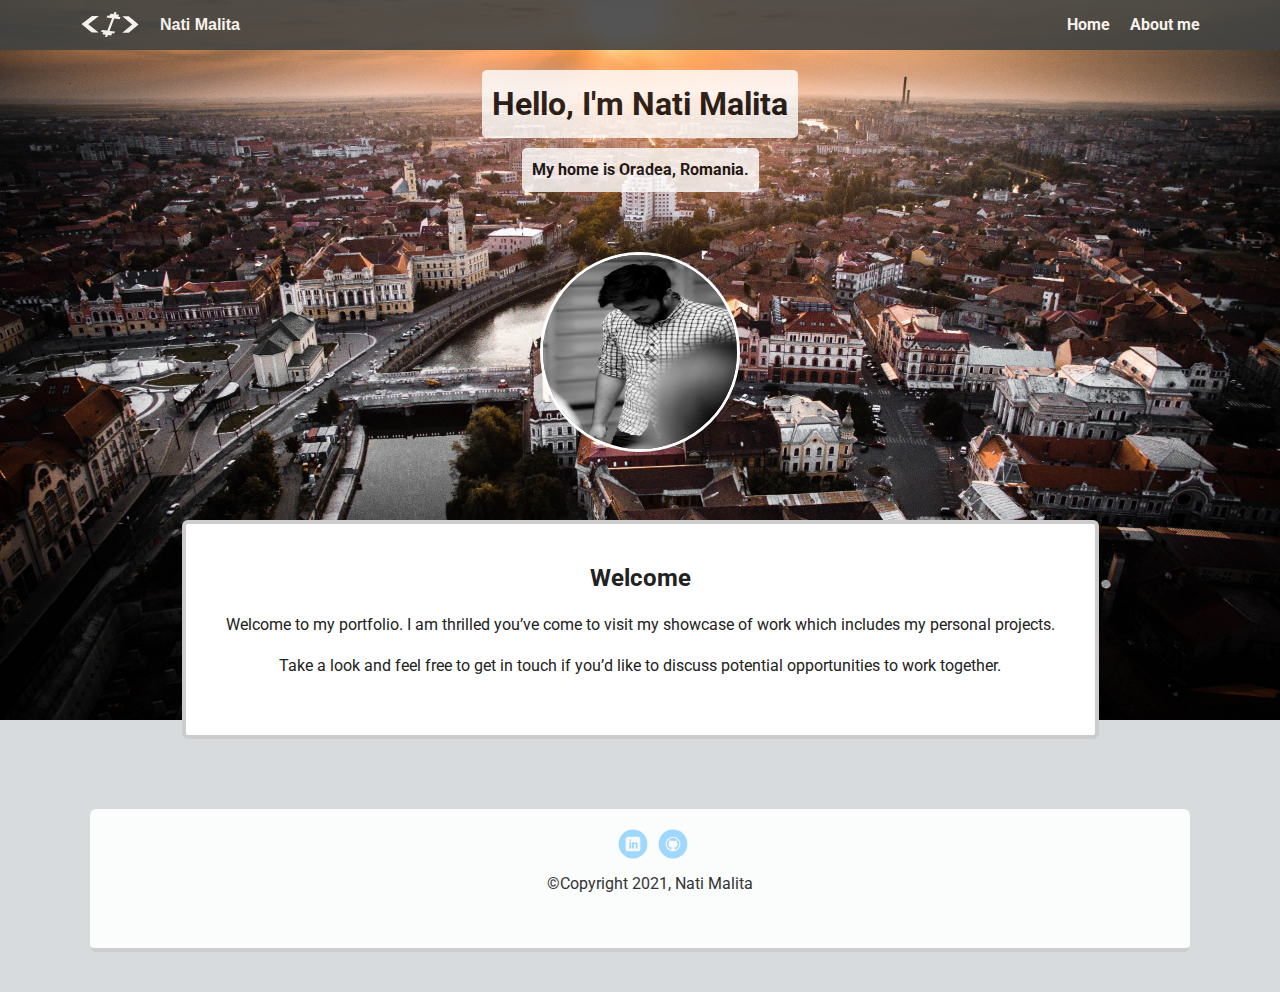
==== index.html @ 01a1362d "Initial commit" ====
<!doctype html>
<html lang="en">
<head>
  <meta charset="utf-8">
  <title>Nati Malita's Profile</title>
  <meta name="viewport" content="width=device-width, initial-scale=1.0">
  <link rel="stylesheet" href="styles.css">
  <link href="https://fonts.googleapis.com/css?family=Muli%7CRoboto:400,300,500,700,900" rel="stylesheet">
<link rel="shortcut icon" href="images/weight-tags-white.svg" type="image/x-icon">
</head>
  <body>

    <nav class="main-nav">
        <ul class="nav">
          <li><img src="images/weight-tags-white.svg" alt="tags-logo" class="icon" id="logo"></li>
          <li class="name"> Nati Malita</li>
          <li><a href="#">Home</a></li>
          <li><a href="pages/about.html">About me</a></li>
        </ul>
      </nav>

    <header>
      <h1 class="tag name"> Hello, I'm Nati Malita</h1>
      <p class="tag location">My home is Oradea, Romania.</p>
      <img src="images/avatar.jpg" alt="nati malita profile picture" class="profile-image">
      <img src="images/oradea.jpg" alt="oradea city" class="background-image">
    </header>

    <main class="flex">
      <section class="flex-card">
      <div class="card wide" id="welcome">
        <h2>Welcome</h2>
        <p>Welcome to my portfolio. I am thrilled you’ve come to visit my showcase of work which includes my personal projects. 
        </p>
        <p>Take a look and feel free to get in touch if you’d like to discuss potential opportunities to work together.
       </p>
      </div>

    
      </section>
    </main>
    <footer>
      <ul>
        <li><a href="https://www.linkedin.com/in/natanael-malita-4b4841199" target="_blank" class="social linkedin">LinkedIn</a></li>
        <li><a href="https://github.com/nate-mal" target="_blank" class="social github">Github</a></li>
      </ul>
      <p class="copyright">&copy;Copyright 2021, Nati Malita</p>
    </footer>
  </body>
  </html>
---- styles.css ----
/* Global Layout Set-up */
* {
  box-sizing: border-box;
}

body {
  margin: 0;
  padding: 0;
  text-align: center;
  font-family: 'Roboto', sans-serif;
  color: #222;
  background-color: #D7DBDD;
}
/* Link Styles */

a {
  text-decoration: none;
  color: #999;
}
a:hover {
  color: #6633ff;
}

/* Section Styles */

.main-nav {
  width: 100%;
  background: none;
  height: 50px;
  line-height: 50px;
  opacity:0.9;
  position: fixed;
  text-align: center;
}
.main-nav:hover{
  background-color: #424342;
}
.nav:hover  a,li{
color: gray;
}

.nav {
  display: flex;
  justify-content: space-around;
  font-weight: 700;
  list-style-type: none;
  margin: 0 auto;
  padding: 0;
}

.nav .name {
    display: block;
    margin-right: auto;
    color: white;
    font-family:Arial,Helvetica,sans-serif;
    text-transform: capitalize;
}
.nav li {
  padding: 0px 10px 0px 10px;
}
.nav > li >img{
  padding-top: 10px;
}
.nav a {
  transition: all .5s;
  color:white;
}
.nav a:hover {
  color: white;
}

header {
  text-align: center;
  background-size: cover;
  overflow: hidden;
  padding-top: 60px;
  margin:0px 10px;
}
header {
  line-height: 1.5;
}
header .profile-image {
  margin-top: 50px;
  width: 200px;
  height: 200px;
  border-radius: 50%;
  border: 3px solid white;
  transition: all .5s;
}
header .profile-image:hover {
  transform: scale(1.1) rotate(5deg);
  border:none;
}
.tag {
  background-color: #efefef;
  color: black;
  padding: 10px;
  border-radius: 5px;
  display: table;
  margin: 10px auto;
}
header .location, header .name {
  background-color:white;
  color: black;
  font-weight: bold;
  opacity: 0.8;
}
header .location:hover, header .name:hover{
  opacity: 0.9;
  transform:scale(1.1);
}
@keyframes slow-anim {
  from {transform:scale(1);}
  to {transform:scale(1.2);}
}
@keyframes fast-anim {
  from {transform:scale(1);}
  to {transform:scale(3);}
}


header .name:hover ~ .profile-image{
transform: scale(1.2);
}
header .location:hover ~ .background-image{
  animation-name: slow-anim;
  animation-duration: 3s;

}
header .background-image{
  display: block;
  position:fixed;
  top:0;
  left:0;
  width:100%;
  z-index: -1;
}
#logo{
  height:40px;
  width: auto;
}
/* Style for section flex-card - main area*/
.flex-card{
  display: flex;
  flex-flow: row wrap;
  justify-content: space-evenly;
}



.card {
  margin: 30px;
  padding: 20px 40px 40px;
  max-width: 500px;
  text-align: left;
  background: #fff;
  border: 4px solid #ccc;
  border-radius: 6px;
  transition: all .5s;
}
.card:hover{
  border-color: #424342;
  text-align: center;
}
.wide{
  max-width: 100%;
  text-align: center;
}
/* #welcome:hover{
  position relative;
  top:20;
} */



ul.skills {
  padding: 0;
  text-align: center;
}

.skills li {
  border-radius: 6px;
  display: inline-block;
  background: #ff9904;
  color: white;
  padding: 5px 10px;
  margin: 2px;
}

.skills li:nth-child(odd) {
  background: #0399ff;
}
/* Styles for Hobbies card section */
.icon{
  height: 20px;
}
#hobbies li:hover img{
  animation-name: slow-anim;
  animation-duration: 1s;
}

footer {
  width: 100%;
  min-height: 30px;
  padding: 20px 0 40px 20px;
}

footer .copyright {
  top: -8px;
  font-size: .75em;
}

footer ul {
  list-style-type: none;
  margin: 0;
  padding: 0;
}

footer ul li {
  display: inline-block;
}

a.social {
  display: inline-block;
  text-indent: -9999px;
  margin-left: 5px;
  width: 30px;
  height: 30px;
  background-size: 30px 30px;
  opacity: .4;
  transition: all .5s;
}
a.twitter {
  background-image: url(images/twitter.svg);
}
a.linkedin {
  background-image: url(images/linkedin.svg);
}
a.github {
  background-image: url(images/github.svg);
}
a.social:hover {
  opacity: 1;
}
.clearfix {
  clear: both;
}

/* Styles for larger screens */
@media screen and (min-width: 720px) {

  .flex {
      display: -ms-flexbox;      /* TWEENER - IE 10 */
      display: flex;
      max-width: 1200px;
      -ms-flex-pack: distribute;
      justify-content: space-around;
      margin: 0 auto;
  }

  header {
    min-height: 470px;
  }

  .nav {
    max-width: 1200px;
    padding: 0 30px;
  }


  main {
    padding-top: 20px;
  }

  main p {
    line-height: 1.6em;
  }

  footer {
    opacity: 0.9;
    background-color:white;
    font-size: 1.3em;
    max-width: 1100px;
    margin: 40px auto;
    border-radius: 5%;


    background: #fff;
    border-bottom: 4px solid #ccc;
    border-radius: 6px;
    transition: all .5s;
  }

}
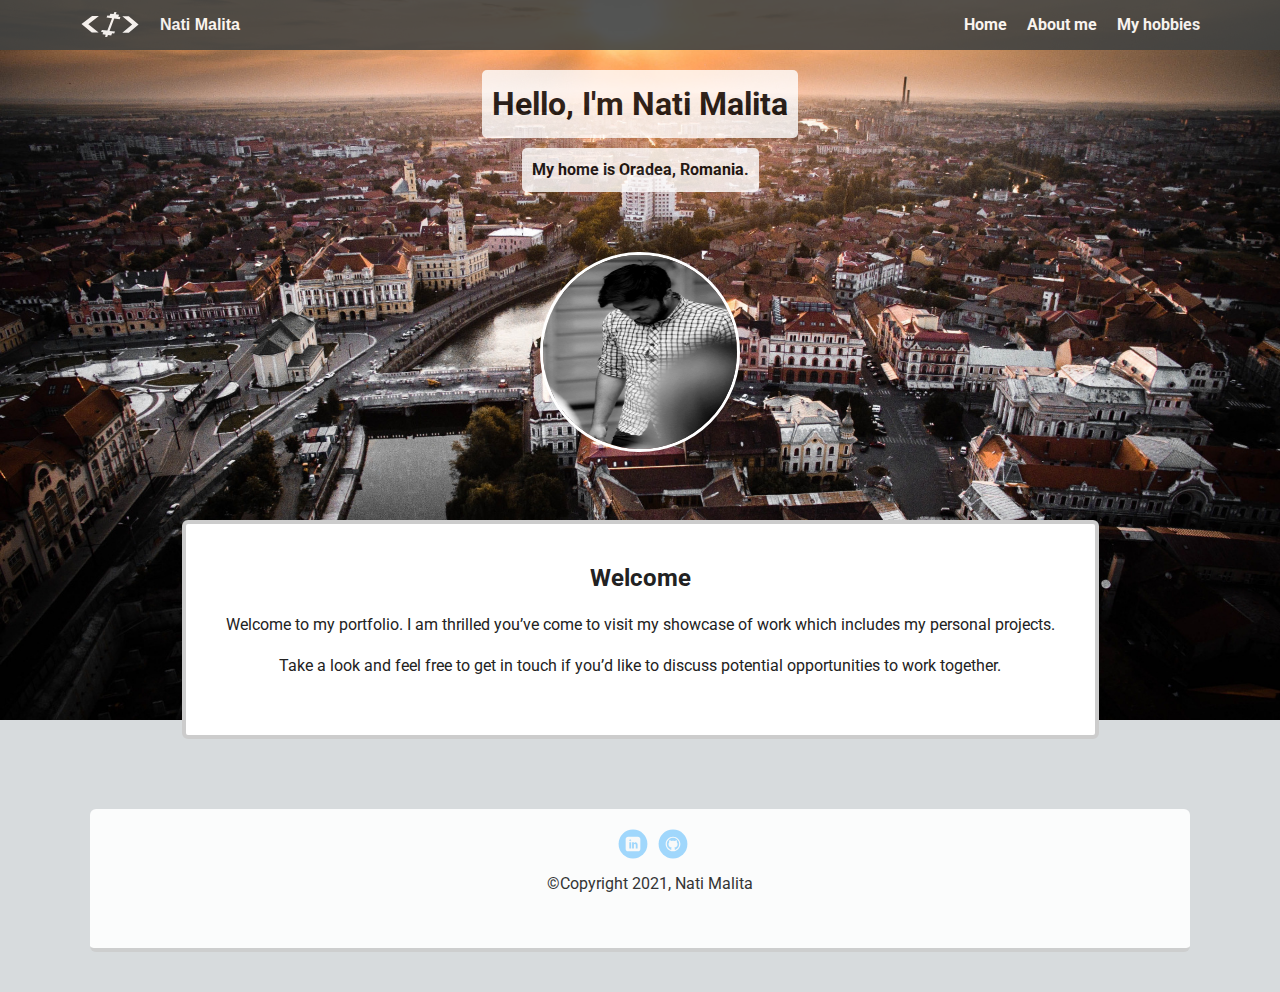
==== commit 9d4574f0: "new page file added- hobbies.html" ====
--- a/index.html
+++ b/index.html
@@ -16,6 +16,7 @@
           <li class="name"> Nati Malita</li>
           <li><a href="#">Home</a></li>
           <li><a href="pages/about.html">About me</a></li>
+          <li><a href="pages/hobbies.html">My hobbies</a></li>
         </ul>
       </nav>
 
@@ -28,13 +29,13 @@
 
     <main class="flex">
       <section class="flex-card">
-      <div class="card wide" id="welcome">
+      <article class="card wide" id="welcome">
         <h2>Welcome</h2>
         <p>Welcome to my portfolio. I am thrilled you’ve come to visit my showcase of work which includes my personal projects. 
         </p>
         <p>Take a look and feel free to get in touch if you’d like to discuss potential opportunities to work together.
        </p>
-      </div>
+      </article>
 
     
       </section>
--- a/styles.css
+++ b/styles.css
@@ -13,10 +13,10 @@
 }
 /* Link Styles */
 
-a {
+ a {
   text-decoration: none;
   color: #999;
-}
+ }
 a:hover {
   color: #6633ff;
 }
@@ -194,6 +194,10 @@
 .icon{
   height: 20px;
 }
+.mid-icon{
+  width: 50px;
+}
+
 #hobbies li:hover img{
   animation-name: slow-anim;
   animation-duration: 1s;
